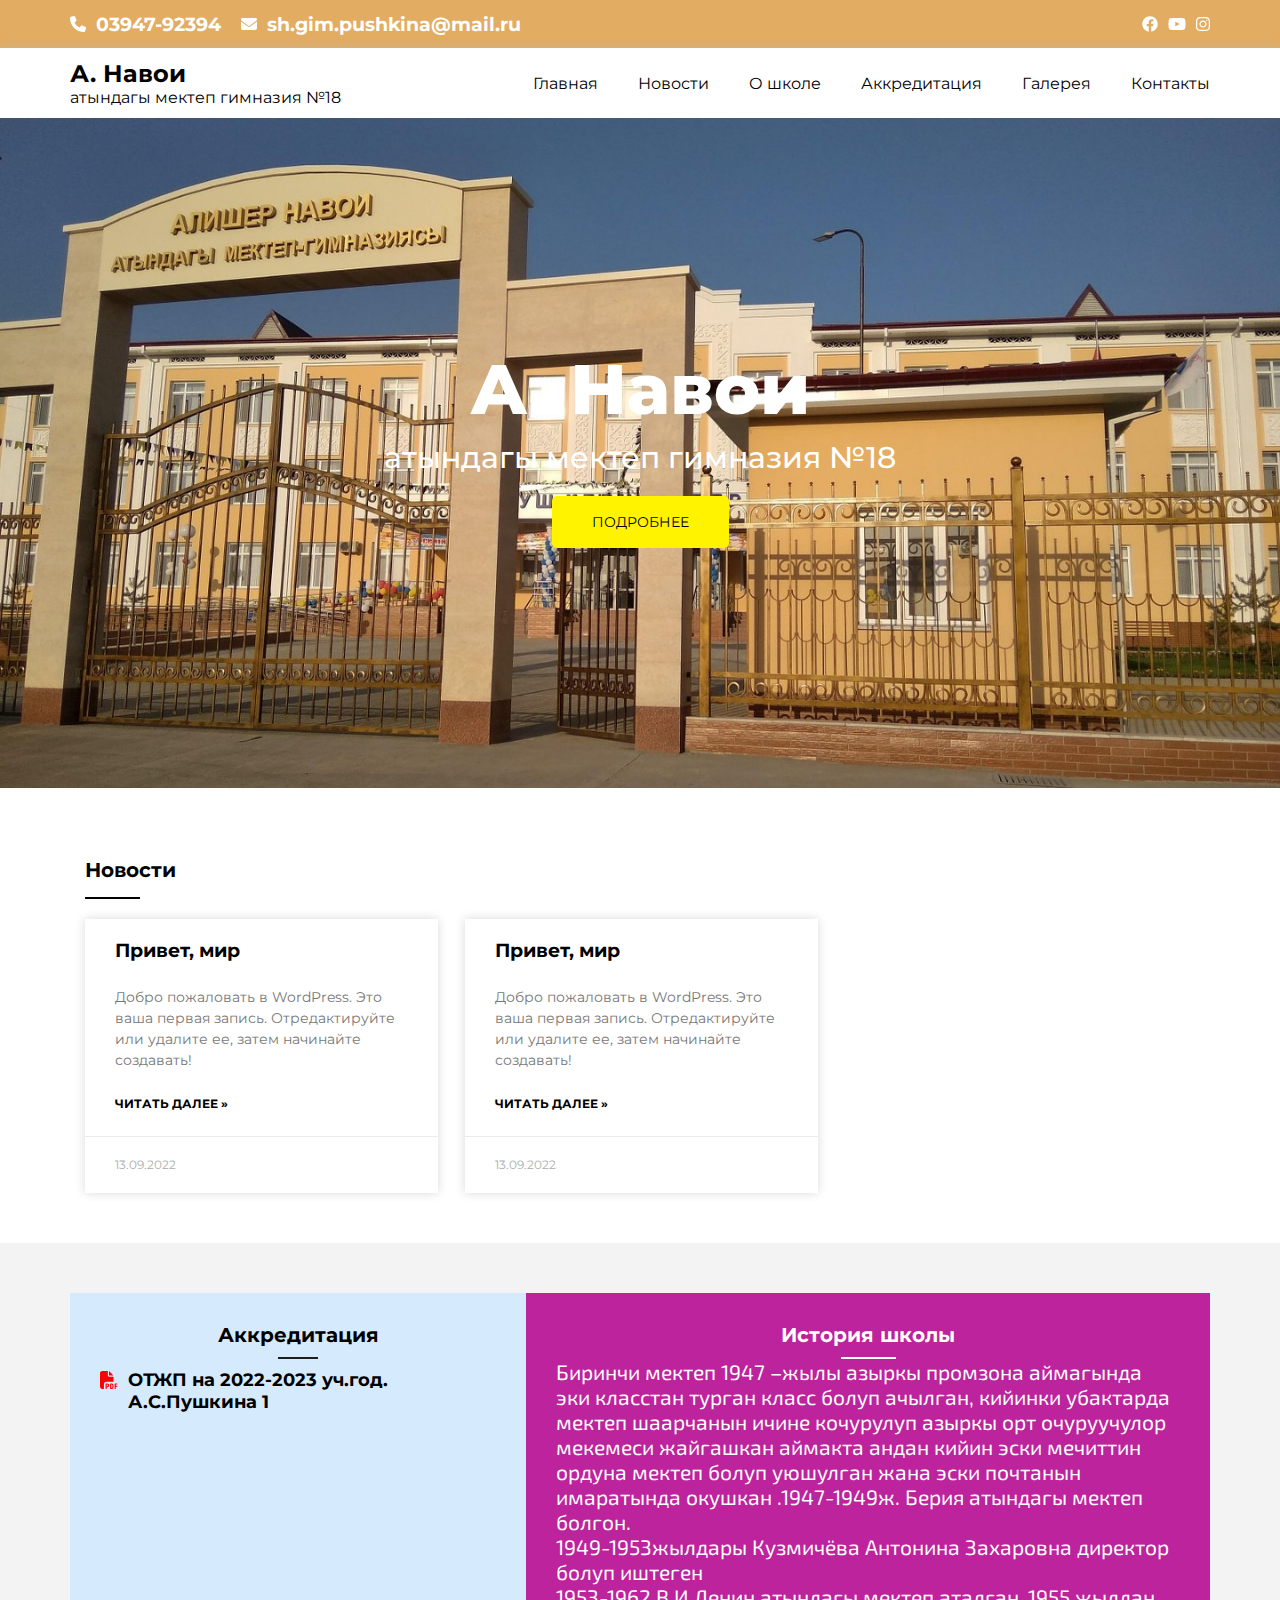
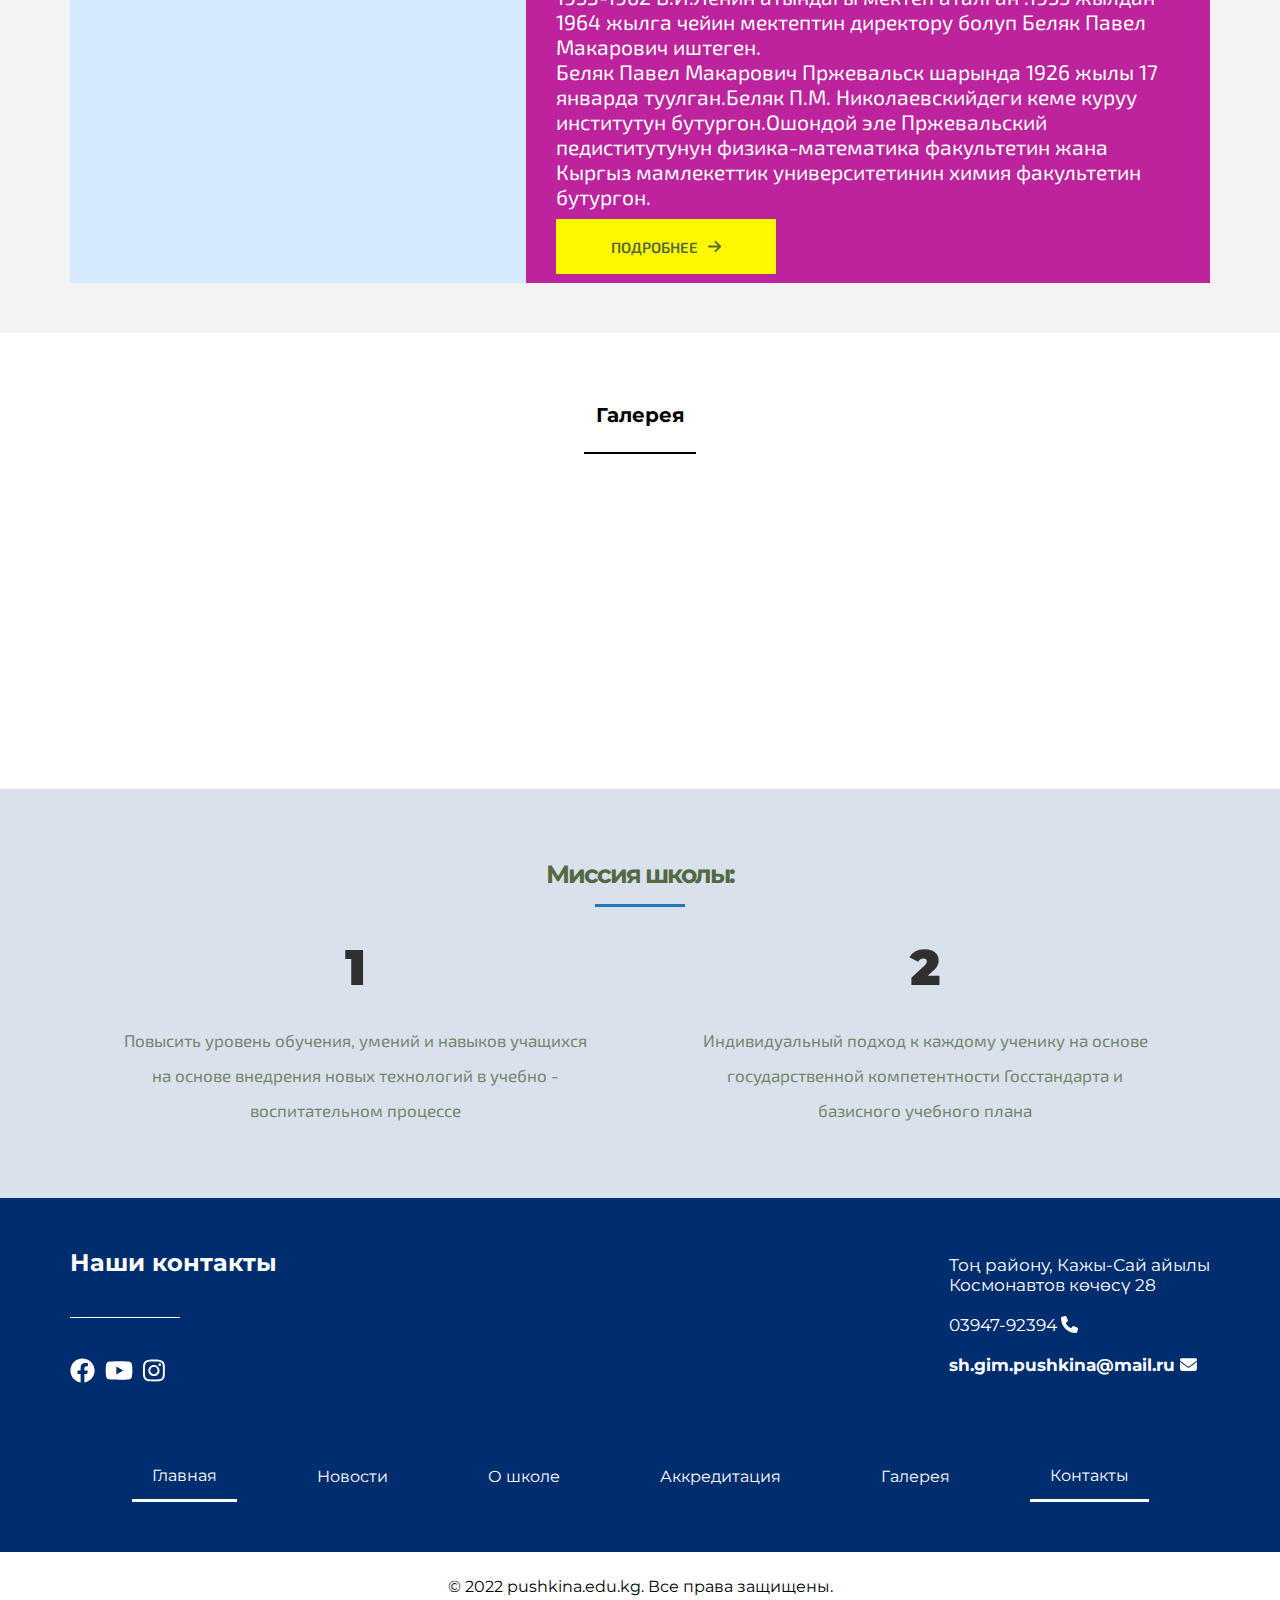
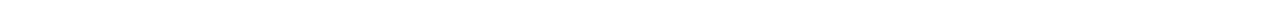
==== index.html @ 605494cf "school" ====
<!DOCTYPE html>
<html lang="en">
  <head>
    <meta charset="UTF-8" />
    <meta http-equiv="X-UA-Compatible" content="IE=edge" />
    <meta name="viewport" content="width=device-width, initial-scale=1.0" />
    <title>Document</title>
    <link
      rel="stylesheet"
      href="https://cdn.jsdelivr.net/npm/@fancyapps/ui@4.0/dist/fancybox.css"
    />
    <link
      href="https://fonts.googleapis.com/css?family=Exo+2:100,200,300,regular,500,600,700,800,900,100italic,200italic,300italic,italic,500italic,600italic,700italic,800italic,900italic"
      rel="stylesheet"
    />
    <link
      href="https://fonts.googleapis.com/css?family=Montserrat:100,200,300,regular,500,600,700,800,900,100italic,200italic,300italic,italic,500italic,600italic,700italic,800italic,900italic"
      rel="stylesheet"
    />
    <link rel="stylesheet" href="./icons/all.min.css" />
    <link href="https://unpkg.com/aos@2.3.1/dist/aos.css" rel="stylesheet" />
    <!-- <link rel="stylesheet" href="./libs/aos.css" /> -->
    <link rel="stylesheet" href="./style/style.css" />
  </head>
  <body>
    <div class="page-container">
      <div class="content-wrap">
        <header class="header">
          <div class="header__top">
            <div class="header__content container">
              <div class="header__title">
                <div class="header__title-phone">
                  <i class="fa-solid fa-phone"></i>
                  <h3>03947-92394</h3>
                </div>
                <div class="header__title-email">
                  <i class="fa-solid fa-envelope"></i>
                  <h3>sh.gim.pushkina@mail.ru</h3>
                </div>
              </div>
              <div class="header__logo">
                <i class="fa-brands fa-facebook"></i>
                <i class="fa-brands fa-youtube"></i>
                <i class="fa-brands fa-instagram"></i>
              </div>
            </div>
          </div>
          <div class="header__bottom">
            <div class="header__container container">
              <div class="header__titles">
                <h2 class="header__titles-title">А. Навои</h2>
                <p class="header__titles-subtitle">
                  атындагы мектеп гимназия №18
                </p>
              </div>
              <nav class="header__nav">
                <ul class="header__menu">
                  <li class="header__menu-link">
                    <a href="./index.html">Главная</a>
                  </li>
                  <li class="header__menu-link"><a href="#news">Новости</a></li>
                  <li class="header__menu-link">
                    <a href="./about">О школе</a>
                  </li>
                  <li class="header__menu-link">
                    <a href="./acridit">Аккредитация</a>
                  </li>
                  <li class="header__menu-link">
                    <a href="#gallery">Галерея</a>
                  </li>
                  <li class="header__menu-link">
                    <a href="#footer">Контакты</a>
                  </li>
                </ul>
                <div class="burger-menu"><span></span></div>
              </nav>
            </div>
          </div>
        </header>
        <main>
          <section class="hero">
            <h1 class="hero__title">А. Навои</h1>
            <p class="hero__text">атындагы мектеп гимназия №18</p>
            <button class="hero__btn">ПОДРОБНЕЕ</button>
          </section>
          <section class="news" id="news">
            <div class="container">
              <div class="news__title">
                <h3 class="news__title-logo">Новости</h3>
                <span></span>
              </div>
              <div class="row">
                <div class="col-4">
                  <div class="news__content">
                    <div class="news__all">
                      <h3 class="news__content-title">Привет, мир</h3>
                      <p class="news__content-text">
                        Добро пожаловать в WordPress. Это ваша первая запись.
                        Отредактируйте или удалите ее, затем начинайте
                        создавать!
                      </p>
                      <a href="./news.html" class="news__content-link"
                        >ЧИТАТЬ ДАЛЕЕ »</a
                      >
                    </div>
                    <div class="news__date">
                      <p class="news__date-text">13.09.2022</p>
                    </div>
                  </div>
                </div>
                <div class="col-4">
                  <div class="news__content">
                    <div class="news__all">
                      <h3 class="news__content-title">Привет, мир</h3>
                      <p class="news__content-text">
                        Добро пожаловать в WordPress. Это ваша первая запись.
                        Отредактируйте или удалите ее, затем начинайте
                        создавать!
                      </p>
                      <a href="" class="news__content-link">ЧИТАТЬ ДАЛЕЕ »</a>
                    </div>
                    <div class="news__date">
                      <p class="news__date-text">13.09.2022</p>
                    </div>
                  </div>
                </div>
              </div>
            </div>
          </section>
          <section class="history">
            <div class="container">
              <div class="history__contents">
                <div class="history__accreditation">
                  <div class="history__accreditation-head">
                    <h3>Аккредитация</h3>
                    <span></span>
                  </div>
                  <div class="history__accreditation-body">
                    <h3>
                      <a
                        href="https://pushkina.edu.kg/wp-content/uploads/2022/12/ОТЖП-на-2022-2023-уч.год.-А.С.Пушкина-1.pdf"
                        target="_blank"
                        rel="noopener noreferrer"
                        class="red"
                      >
                        <i class="fas fa-file-pdf red"></i>
                      </a>
                      <a
                        href="https://pushkina.edu.kg/wp-content/uploads/2022/12/ОТЖП-на-2022-2023-уч.год.-А.С.Пушкина-1.pdf"
                        target="_blank"
                        rel="noopener noreferrer"
                        >ОТЖП на 2022-2023 уч.год. А.С.Пушкина 1</a
                      >
                    </h3>
                  </div>
                </div>
                <div class="history__content">
                  <div class="history__content-head">
                    <h3>История школы</h3>
                    <span></span>
                  </div>
                  <div class="history__content-body">
                    <p>
                      Биринчи мектеп 1947 –жылы азыркы промзона аймагында эки
                      класстан турган класс болуп ачылган, кийинки убактарда
                      мектеп шаарчанын ичине кочурулуп азыркы орт очуруучулор
                      мекемеси жайгашкан аймакта андан кийин эски мечиттин
                      ордуна мектеп болуп уюшулган жана эски почтанын имаратында
                      окушкан .1947-1949ж. Берия атындагы мектеп болгон. <br />
                      1949-1953жылдары Кузмичёва Антонина Захаровна директор
                      болуп иштеген <br />
                      1953-1962 В.И.Ленин атындагы мектеп аталган .1955 жылдан
                      1964 жылга чейин мектептин директору болуп Беляк Павел
                      Макарович иштеген. <br />
                      Беляк Павел Макарович Пржевальск шарында 1926 жылы 17
                      январда туулган.Беляк П.М. Николаевскийдеги кеме куруу
                      институтун бутургон.Ошондой эле Пржевальский
                      педиститутунун физика-математика факультетин жана Кыргыз
                      мамлекеттик университетинин химия факультетин бутургон.
                    </p>
                    <a href="#">
                      Подробнее
                      <i class="fa-solid fa-arrow-right"></i>
                    </a>
                  </div>
                </div>
              </div>
            </div>
          </section>
          <section class="gallery" id="gallery">
            <div class="container">
              <div class="gallery__title">
                <h3 class="gallery__title-logo">Галерея</h3>
                <span></span>
              </div>
              <div class="row">
                <div data-aos="zoom-in" class="col-3">
                  <a
                    class="gallery__img-hover"
                    href="./images/WhatsApp-Image-2022-10-19-at-20.44.19.jpeg"
                  >
                    <img
                      class="gallery__img"
                      src="./images/WhatsApp-Image-2022-10-19-at-20.44.19.jpeg"
                      alt=""
                    />
                  </a>
                </div>
                <div data-aos="zoom-in" class="col-3">
                  <a
                    class="gallery__img-hover"
                    href="./images/WhatsApp-Image-2022-10-19-at-20.44.19.jpeg"
                  >
                    <img
                      class="gallery__img"
                      src="./images/WhatsApp-Image-2022-10-19-at-20.44.19.jpeg"
                      alt=""
                    />
                  </a>
                </div>
                <div data-aos="zoom-in" class="col-3">
                  <a
                    class="gallery__img-hover"
                    href="./images/WhatsApp-Image-2022-10-19-at-20.44.19.jpeg"
                  >
                    <img
                      class="gallery__img"
                      src="./images/WhatsApp-Image-2022-10-19-at-20.44.19.jpeg"
                      alt=""
                    />
                  </a>
                </div>
                <div data-aos="zoom-in" class="col-3">
                  <a
                    class="gallery__img-hover"
                    href="./images/WhatsApp-Image-2022-10-19-at-20.44.19.jpeg"
                  >
                    <img
                      class="gallery__img"
                      src="./images/WhatsApp-Image-2022-10-19-at-20.44.19.jpeg"
                      alt=""
                    />
                  </a>
                </div>
              </div>
            </div>
          </section>
          <section class="mission">
            <div class="container">
              <div class="mission__title">
                <h3>Миссия школы:</h3>
                <span></span>
              </div>
              <div class="row">
                <div class="col-6">
                  <div class="mission__content">
                    <h2 class="mission__content-number">1</h2>
                    <p class="mission__content-text">
                      Повысить уровень обучения, умений и навыков учащихся
                      <br />
                      на основе внедрения новых технологий в учебно - <br />
                      воспитательном процессе
                    </p>
                  </div>
                </div>
                <div class="col-6">
                  <div class="mission__content">
                    <h2 class="mission__content-number">2</h2>
                    <p class="mission__content-text">
                      Индивидуальный подход к каждому ученику на основе <br />
                      государственной компетентности Госстандарта и <br />
                      базисного учебного плана
                    </p>
                  </div>
                </div>
              </div>
            </div>
          </section>
        </main>
      </div>
      <footer class="footer">
        <div class="footer__top">
          <div class="container">
            <div class="footer__content">
              <div class="footer__contact">
                <h2 class="footer__contact-title">Наши контакты</h2>
                <span></span>
                <div class="footer__logo">
                  <i class="fa-brands fa-facebook"></i>
                  <i class="fa-brands fa-youtube"></i>
                  <i class="fa-brands fa-instagram"></i>
                </div>
              </div>
              <div class="footer__email">
                <h2 class="footer__email-text">
                  Тоң району, Кажы-Сай айылы <br />
                  Космонавтов көчөсү 28
                </h2>
                <p class="footer__email-link">
                  <a href="">03947-92394 <i class="fa-solid fa-phone"></i></a>
                </p>
                <h3 class="footer__email-email">
                  <a href=""
                    >sh.gim.pushkina@mail.ru <i class="fa-solid fa-envelope"></i
                  ></a>
                </h3>
              </div>
            </div>
            <div class="footer__nav">
              <ul class="footer__menu">
                <li class="footer__menu-link">
                  <a href="./index.html">Главная</a>
                </li>
                <li class="footer__menu-link"><a href="#news">Новости</a></li>
                <li class="footer__menu-link">
                  <a href="./about">О школе</a>
                </li>
                <li class="footer__menu-link">
                  <a href="./acridit">Аккредитация</a>
                </li>
                <li class="footer__menu-link">
                  <a href="#gallery">Галерея</a>
                </li>
                <li class="footer__menu-link">
                  <a href="#footer">Контакты</a>
                </li>
              </ul>
            </div>
          </div>
        </div>
        <div class="footer__bottom">
          <p>© 2022 pushkina.edu.kg. Все права защищены.</p>
        </div>
      </footer>
    </div>
    <script src="./icons/all.min.js"></script>
    <script src="https://cdn.jsdelivr.net/npm/@fancyapps/ui@4.0/dist/fancybox.umd.js"></script>
    <script src="https://unpkg.com/aos@2.3.1/dist/aos.js"></script>
    <!-- <script src="./libs/aos.js"></script> -->
    <script src="./main.js"></script>
  </body>
</html>
---- style/style.css ----
* {
  padding: 0;
  margin: 0;
  box-sizing: border-box;
  font-family: "Montserrat", Sans-serif;
}
*::selection {
  background-color: orange;
  color: #000;
}
.container {
  max-width: 1140px;
  width: 100%;
  margin: 0 auto;
}
.row {
  display: flex;
  flex-wrap: wrap;
}
.col-4 {
  width: 33.3%;
  padding: 0 15px;
}
.col-6 {
  width: 50%;
  padding: 0 15px;
}
.col-3 {
  width: 25%;
  padding: 0 15px;
}
.col-5 {
  width: 220px;
  padding: 0 5px;
}
.page-container {
  display: flex;
  flex-direction: column;
  min-height: 100vh;
}
.content-wrap {
  flex: 1;
}
ul,
li {
  list-style: none;
}
a {
  text-decoration: none;
  color: inherit;
}
.header__top {
  background-color: #e2ac62;
}
.header__top,
.footer__top * {
  color: #fff;
}
.header__content {
  height: 48px;
  display: flex;
  justify-content: space-between;
  align-items: center;
}
.header__title {
  display: flex;
  column-gap: 20px;
  align-items: center;
}
.header__title-email,
.header__title-phone {
  display: flex;
  align-items: center;
  column-gap: 10px;
}

.header__logo,
.footer__logo {
  display: flex;
  align-items: center;
  column-gap: 10px;
}
.burger-menu {
  display: none;
}
.header__bottom {
  box-shadow: 0px 0px 10px 0px rgba(185.25, 185.25, 185.25, 0.5);
}
.header__container {
  height: 70px;
  display: flex;
  justify-content: space-between;
  align-items: center;
  background-color: #fff;
}
.header__menu {
  display: flex;
  align-items: center;
  column-gap: 40px;
}
.header__menu-link {
  transition: all 0.3s;
}
.header__menu-link:hover {
  border-bottom: 3px solid #55595c;
}
.hero {
  background: no-repeat center url(../images/24066110541987156_0830.jpg);
  background-size: cover;
  background-position: 25% 35%;
  /* background-position: center; */
  height: 670px;
  display: flex;
  flex-direction: column;
  align-items: center;
  justify-content: center;
  row-gap: 20px;
}
.hero__title {
  color: #fff;
  font-size: 70px;
  font-weight: 800;
  line-height: 60px;
  letter-spacing: 0px;
}
.hero__text {
  color: #fff;
  font-size: 30px;
  font-weight: 500;
  letter-spacing: 0px;
}
.hero__btn {
  font-size: 14px;
  font-weight: normal;
  fill: #000000;
  color: #000000;
  background-color: #fff300;
  border-radius: 5px 5px 5px 5px;
  padding: 17px 40px 17px 40px;
  border: none;
}
.news__content {
  height: auto;
  width: 353px;
  box-shadow: 0 0 10px 0 rgba(0, 0, 0, 0.15);
  transition: all 0.3s;
}
.news__content:hover {
  box-shadow: 0 0 30px 0 rgba(0, 0, 0, 0.15);
}
.news__all {
  margin-top: 20px;
  padding: 20px 30px 0 30px;
  display: flex;
  flex-direction: column;
  row-gap: 25px;
}

.news__content-text {
  margin: 0;
  line-height: 1.5em;
  font-size: 14px;
  color: #777;
}
.news__content-link {
  margin-bottom: 25px;
  font-size: 12px;
  font-weight: 700;
}
.news__date {
  width: 100%;
  padding: 20px 30px 20px 30px;
  border-top: 1px solid #eaeaea;
}
.news__date p {
  line-height: 1.3em;
  font-size: 12px;
  /* margin-bottom: 13px; */
  color: #adadad;
}
.history {
  margin-top: 50px;
  background-color: #f3f3f3;
  padding: 50px;
}
.history__contents {
  display: flex;
}
.history__accreditation {
  height: 590px;
  padding: 30px;
  width: 40%;
  background-color: #d6eafd;
}
.history__content {
  height: 590px;
  padding: 30px;
  width: 60%;
  background-color: #bd239c;
}
.history__accreditation-head h3,
.history__content-head h3 {
  text-align: center;
  font-size: 20px;
  margin-bottom: 10px;
  font-weight: 700;
  font-family: "Montserrat", sans-serif;
}
.history__content-head h3 {
  color: #fff;
}
.history__accreditation-head span,
.history__content-head span {
  display: block;
  width: 40px;
  height: 2.4px;
  margin: 0 auto;
}
.history__accreditation-head span {
  background-color: #1e1d1d;
}
.history__content-head span {
  background-color: #fff;
  width: 55px;
}
.history__accreditation-body h3 {
  margin-top: 10px;
  font-family: "Exo 2", Sans-serif;
  font-size: 18px;
  display: flex;
  color: #000000;
  column-gap: 10px;
}
.history__accreditation-body h3 a:nth-child(2) {
  width: 100%;
  display: block;
}
.red {
  color: #ff0000;
}
.history__content-body p {
  color: #ffffff;
  font-family: "Exo 2", Sans-serif;
  font-size: 21px;
  margin-bottom: 10px;
}
.history__content-body a {
  font-family: "Exo 2", Sans-serif;
  font-size: 15px;
  font-weight: 600;
  text-transform: uppercase;
  background-color: #fff900;
  border-radius: 0px 0px 0px 0px;
  color: #536942;
  width: 220px;
  height: 55px;
  display: flex;
  align-items: center;
  justify-content: center;
}
.history__content-body a svg {
  margin-left: 10px;
}
.news {
  margin-top: 70px;
}
.news__title {
  padding: 0 15px;
}
.news__title-logo {
  color: #000000;
  font-size: 20px;
  margin-bottom: 15px;
}
.news__title span {
  display: block;
  height: 2.4px;
  width: 55px;
  background-color: #000000;
}
.gallery {
  margin-top: 70px;
  padding-bottom: 40px;
}
.gallery__title {
  margin-bottom: 20px;
}
.gallery__title-logo {
  color: #000000;
  font-size: 20px;
  text-align: center;
  margin-bottom: 25px;
}
.gallery__title span {
  height: 2.4px;
  width: 112px;
  margin: 0 auto;
  background-color: #000000;
  display: block;
}
.gallery .col-3 {
  padding: 0 5px;
}
.gallery__img {
  display: block;
  margin: 0 auto;
  width: 275px;
}
.mission {
  padding-top: 50px;
  background-color: #d9e1ec;
  padding-bottom: 70px;
}
.mission__title {
  text-align: center;
  margin-bottom: 30px;
}
.mission__title h3 {
  font-size: 25px;
  letter-spacing: -2px;
  color: #536942;
  margin-top: 20px;
  margin-bottom: 15px;
}
.mission__title span {
  height: 2.4px;
  display: block;
  margin: 0 auto;
  width: 90px;
  background-color: #2377bd;
}
.mission__content-number {
  color: #313030;
  font-size: 50px;
  font-weight: 900;
  margin-bottom: 25px;
  text-align: center;
}
.mission__content-text {
  text-align: center;
  line-height: 35px;
  color: #73866b;
  font-size: 17px;
  font-family: "Exo 2", Sans-serif;
}
.gallery__img-hover {
  transition: all 0.3s;
  outline: none;
}
.gallery__img-hover:hover {
  opacity: 0.4;
}
.footer {
  background-color: #002d6d;
}
.footer__content {
  display: flex;
  align-items: center;
  justify-content: space-between;
}
.footer__contact {
  display: flex;
  flex-direction: column;
  row-gap: 40px;
}
.footer__contact span {
  display: block;
  height: 0.8px;
  width: 110px;
  background-color: #fff;
}
.footer__logo svg {
  font-size: 25px;
  outline: none;
}
.footer {
  padding-top: 50px;
}
.footer *::selection {
  background-color: #ffd936;
}
.footer__email {
  display: flex;
  flex-direction: column;
  row-gap: 20px;
}
.footer__email-text {
  color: #ffffff;
  font-size: 17px;
  font-weight: 400;
}
.footer__email-link,
.footer__email-email {
  font-size: 17px;
}
.footer__menu {
  display: flex;
  align-items: center;
  justify-content: center;
  column-gap: 60px;
  margin-top: 70px;
  margin-bottom: 50px;
}
.footer__menu-link,
.footer__menu-links {
  line-height: 20px;
  padding: 13px 20px;
  transition: all 0.3s;
  font-family: "Montserrat", Sans-serif;
}
.footer__menu-link:nth-child(1) {
  border-bottom: 3px solid #ffffff;
}
.footer__menu-link:last-child {
  border-bottom: 3px solid #ffffff;
}
.footer__menu-link:hover,
.footer__menu-links:hover {
  border-bottom: 3px solid #55595c;
}
.footer__menu-link:nth-child(1):hover,
.footer__menu-link:last-child:hover {
  border-bottom: 3px solid #ffffff;
}
.footer__bottom {
  text-align: center;
  background-color: #fff;
  padding: 25px 0;
}
.footer__bottom p {
  color: #000;
}
.hello {
  margin-top: 100px;
  background-color: #f6f8f5;
  padding: 5.34em 6.67em;
  height: auto;
}
.hello__title {
  font-size: 30px;
  font-weight: 400;
  color: #536942;
  font-size: 1.7647058823529rem;
  margin-bottom: 10px;
}
.hello__links-text,
.hello__links {
  color: #ffd936;
  line-height: 1.45;
}
.hello__text {
  margin-top: 30px;
  font-size: 15px;
  color: #5d7b76;
}
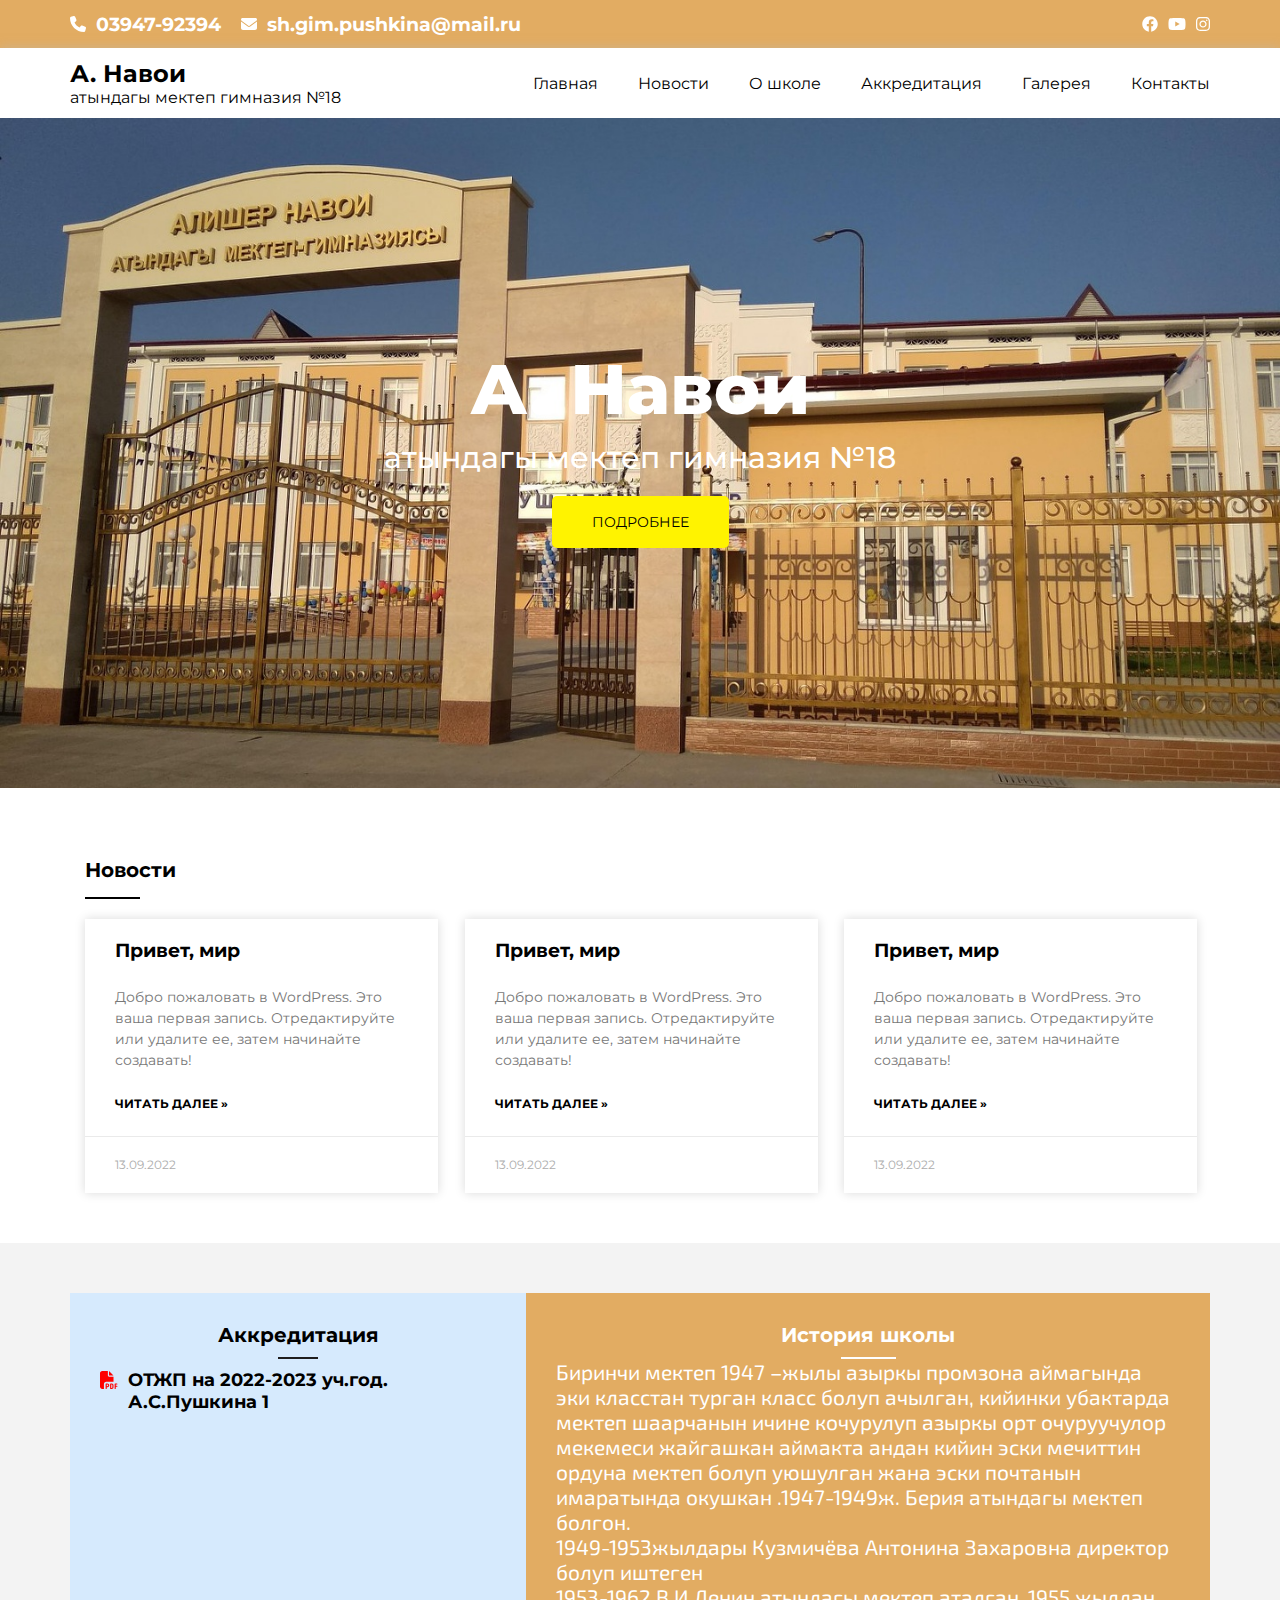
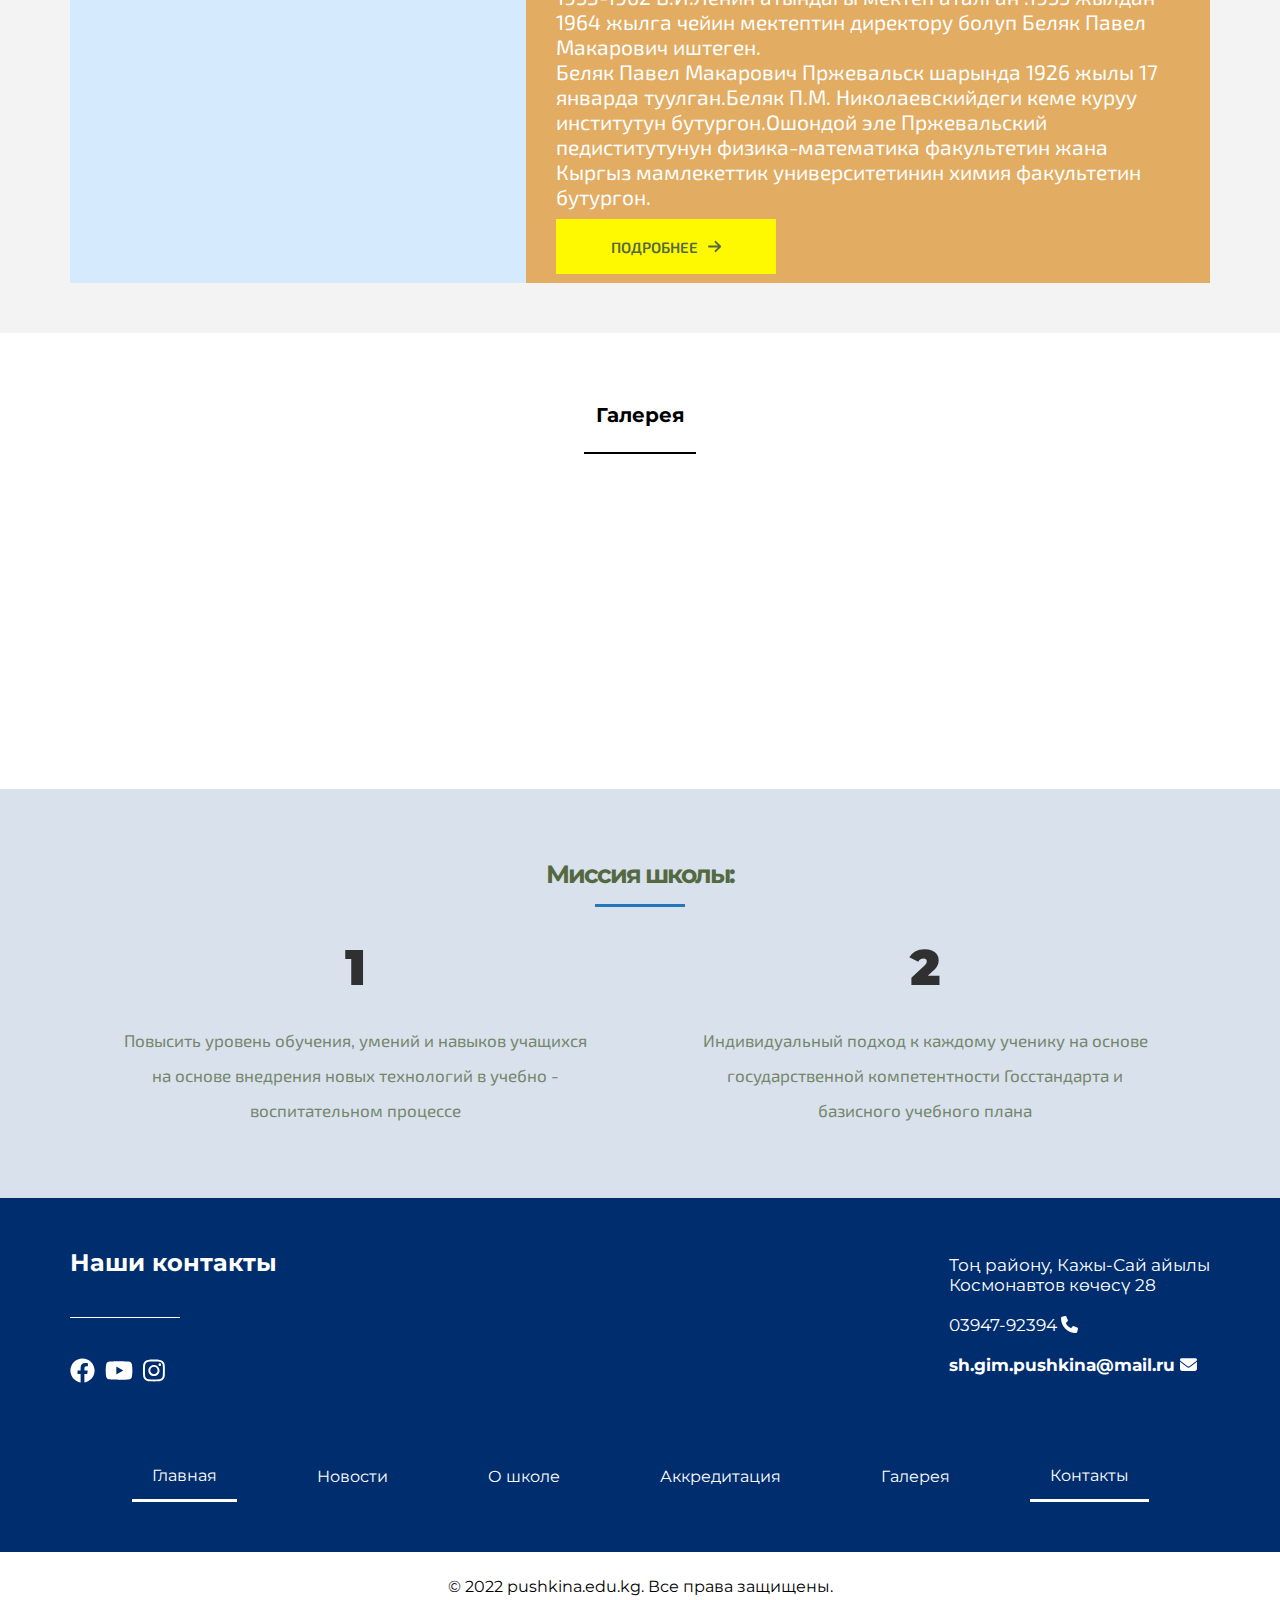
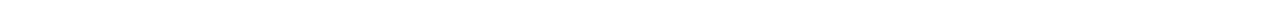
==== commit 65f15ebe: "adaptive" ====
--- a/index.html
+++ b/index.html
@@ -72,7 +72,7 @@
                     <a href="#footer">Контакты</a>
                   </li>
                 </ul>
-                <div class="burger-menu"><span></span></div>
+                <div class="mobile-btn"><span></span></div>
               </nav>
             </div>
           </div>
@@ -102,6 +102,22 @@
                       <a href="./news.html" class="news__content-link"
                         >ЧИТАТЬ ДАЛЕЕ »</a
                       >
+                    </div>
+                    <div class="news__date">
+                      <p class="news__date-text">13.09.2022</p>
+                    </div>
+                  </div>
+                </div>
+                <div class="col-4">
+                  <div class="news__content">
+                    <div class="news__all">
+                      <h3 class="news__content-title">Привет, мир</h3>
+                      <p class="news__content-text">
+                        Добро пожаловать в WordPress. Это ваша первая запись.
+                        Отредактируйте или удалите ее, затем начинайте
+                        создавать!
+                      </p>
+                      <a href="" class="news__content-link">ЧИТАТЬ ДАЛЕЕ »</a>
                     </div>
                     <div class="news__date">
                       <p class="news__date-text">13.09.2022</p>
@@ -333,10 +349,12 @@
         </div>
       </footer>
     </div>
+
+    <script src="./main.js"></script>
     <script src="./icons/all.min.js"></script>
     <script src="https://cdn.jsdelivr.net/npm/@fancyapps/ui@4.0/dist/fancybox.umd.js"></script>
     <script src="https://unpkg.com/aos@2.3.1/dist/aos.js"></script>
-    <!-- <script src="./libs/aos.js"></script> -->
-    <script src="./main.js"></script>
+    <script src="aoss.js"></script>
+    <script src="./burgerMenu.js"></script>
   </body>
 </html>
--- a/style/style.css
+++ b/style/style.css
@@ -196,7 +196,7 @@
   height: 590px;
   padding: 30px;
   width: 60%;
-  background-color: #bd239c;
+  background-color: #e2ac62;
 }
 .history__accreditation-head h3,
 .history__content-head h3 {
@@ -453,3 +453,472 @@
   font-size: 15px;
   color: #5d7b76;
 }
+.comments {
+  background-color: #f6f8f5;
+  margin-top: 30px;
+  margin-bottom: 30px;
+  padding-bottom: 4em;
+}
+.comments__title {
+  padding: 1.2em 3.99em 0;
+  color: #536942;
+  line-height: 1.4;
+  font-size: 20px;
+  font-size: 1.1764705882353rem;
+  font-weight: normal;
+  word-wrap: break-word;
+  font-family: "Montserrat", sans-serif;
+  text-transform: none;
+}
+.comments__content {
+  padding-top: 4em;
+  padding-left: 6.67em;
+  padding-right: 6.67em;
+  /* padding: 4em 6.67em 0 6.67em; */
+}
+.comments__logo {
+  display: flex;
+  align-items: center;
+  column-gap: 20px;
+  margin-bottom: 20px;
+}
+.comments__content-text {
+  display: flex;
+  flex-direction: column;
+}
+.comments__content-text b {
+  text-decoration: underline;
+  color: #ffd936;
+  transition: all 0.2s;
+}
+.comments__content-text a {
+  text-decoration: underline;
+  color: #ffd936;
+  transition: all 0.2s;
+}
+.comments__content-text a:hover {
+  text-decoration: none;
+  color: #dab200;
+  outline: none;
+}
+.comments__content-text b:hover {
+  text-decoration: none;
+  color: #dab200;
+  outline: none;
+}
+.comments__text {
+  color: #808285;
+  font-size: 17px;
+  font-family: "Lato", sans-serif;
+  line-height: 27px;
+}
+.comments__wrap {
+  display: flex;
+  justify-content: end;
+}
+.comments__wrap-text {
+  text-decoration: underline;
+  color: #ffd936;
+  transition: all 0.2s;
+}
+.comments__wrap-text:hover {
+  text-decoration: none;
+  color: #dab200;
+  outline: none;
+}
+.comments__answer-title {
+  font-weight: normal;
+  line-height: 1.65;
+  display: flex;
+  align-items: center;
+  font-size: 1.6470588235294rem;
+  color: #536942;
+}
+.comments__answer {
+  margin-top: 20px;
+  padding: 0 155px 0 155px;
+}
+.comment__ansver-logo p {
+  font-weight: normal;
+  line-height: 1.65;
+  white-space: nowrap;
+  font-size: 17px;
+  color: #ffd936;
+  transition: all 0.2s;
+  text-decoration: underline;
+  font-size: 1rem;
+  margin-left: 1em;
+}
+.comments__form-text {
+  font-size: 17px;
+  font-family: "Lato", sans-serif;
+  color: #808285;
+  margin-top: 10px;
+}
+.textarea {
+  display: block;
+  width: 100%;
+  /* height: 300px; */
+  position: relative;
+}
+.textarea textarea {
+  margin-top: 1.7em;
+  margin-bottom: 20px;
+  outline: none;
+  height: 100%;
+  font-family: "Lato", sans-serif;
+  font-weight: 400;
+  font-size: 17px;
+  font-size: 1rem;
+  line-height: 1.7;
+  padding: 0.75em;
+  color: #666;
+  transition: all 0.2s linear;
+  border-color: #dddddd;
+  border-style: solid;
+  width: 100%;
+}
+.comments__label {
+  margin-bottom: 20px;
+}
+.comments__label input {
+  height: 56px;
+  /* display: block; */
+  width: 273px;
+  outline: none;
+  margin-bottom: 20px;
+  padding: 0.75em;
+  font-family: "Lato", sans-serif;
+  font-weight: 400;
+  color: #666;
+  font-size: 17px;
+  font-size: 1rem;
+  /* border-color: #dddddd;
+  border-style: solid; */
+  border: 1px solid #dddddd;
+  line-height: 1.7;
+}
+.comments__form-confirm {
+  display: flex;
+  align-items: center;
+  column-gap: 10px;
+}
+.comments__form-confirm p {
+  font-size: 17px;
+  font-family: "Lato", sans-serif;
+  color: #526840bf;
+  line-height: 1.7;
+  font-weight: inherit;
+}
+.comments__btn {
+  display: block;
+  padding: 10px 15px;
+  border-radius: 2px;
+  line-height: 1.85714285714286;
+  border: 0;
+  background-color: #ffd936;
+}
+.leave {
+  padding: 4em 6.67em;
+  background-color: #f6f8f5;
+  margin-bottom: 50px;
+}
+.leave__flex {
+  display: flex;
+  column-gap: 55px;
+}
+.comments__answer {
+  display: none;
+}
+.footer__menu-linka {
+  line-height: 20px;
+  padding: 13px 20px;
+  transition: all 0.3s;
+  font-family: "Montserrat", Sans-serif;
+  border-bottom: 3px solid #ffffff;
+}
+.header__text {
+  color: #000000;
+  font-size: 30px;
+  letter-spacing: 0px;
+  padding: 20px 0px 20px 0px;
+  text-align: center;
+}
+.about {
+  margin-top: 30px;
+  margin-bottom: 30px;
+}
+.about__text {
+  color: #000000;
+  font-family: "Montserrat", Sans-serif;
+  line-height: 35px;
+}
+.studies {
+  background-color: #e2ac62;
+  padding-top: 70px;
+  padding-bottom: 70px;
+}
+.studies__content span {
+  display: block;
+  width: 55px !important;
+  height: 1.6px;
+  background-color: #fff;
+  margin: 0 auto;
+}
+.studies__content-title {
+  color: #ffffff;
+  font-size: 20px;
+  letter-spacing: 0px;
+  font-weight: 700;
+  font-family: "Montserrat", sans-serif;
+  text-transform: none;
+  text-align: center;
+  margin-bottom: 15px;
+}
+.studies__content-text {
+  margin-top: 25px;
+  line-height: 25px;
+  font-size: 17px;
+  text-align: center;
+  color: #ffffff;
+  font-family: "Montserrat", Sans-serif;
+}
+.studies__container span {
+  display: block;
+  margin: 0 auto;
+  background-color: #fff;
+  height: 1.6px;
+  width: 570px;
+  margin-top: 20px;
+}
+/* .studies__wrap {
+  padding-left: 20px;
+  padding-right: 20px;
+} */
+.studies__wrap h3 {
+  margin-top: 30px;
+  color: #ffffff;
+  font-size: 20px;
+  letter-spacing: 0px;
+  font-weight: 700;
+  font-family: "Montserrat", sans-serif;
+  text-transform: none;
+  line-height: 1.3;
+  text-align: center;
+  margin-bottom: 40px;
+}
+.studies__wrap-text {
+  text-align: left;
+  color: #ffffff;
+  font-family: "Montserrat", Sans-serif;
+  font-size: 17px;
+  line-height: 1.7;
+}
+.studies__wrap .col-6 {
+  padding: 0 60px;
+}
+
+@media screen and (max-width: 1200px) {
+  .container {
+    max-width: 960px;
+  }
+  .header__menu {
+    column-gap: 25px;
+  }
+  .news__content {
+    width: 300px;
+  }
+  .news__date {
+    padding: 15px 20px;
+  }
+  .news__all {
+    padding: 15px 20px 0 20px;
+  }
+  .history__content,
+  .history__accreditation {
+    height: 638px;
+    padding: 20px;
+  }
+  .mission__content-text {
+    font-size: 16px;
+  }
+  .footer__menu-link,
+  .footer__menu-links {
+    padding: 13px 15px;
+  }
+  .gallery__img {
+    width: 220px;
+  }
+  .comments__answer-title {
+    font-size: 20px;
+  }
+  .leave__flex {
+    flex-wrap: wrap;
+  }
+}
+@media screen and (max-width: 992px) {
+  .container {
+    max-width: 720px;
+  }
+  .mission__content-text {
+    font-size: 12px;
+    line-height: 25px;
+  }
+  .mission__content-number {
+    font-size: 40px;
+    margin-bottom: 10px;
+  }
+  .col-4 {
+    width: 50%;
+  }
+  /* .history__content,
+  .history__accreditation {
+    width: 400px;
+  } */
+  .history__content-body p {
+    font-size: 18px;
+  }
+  .col-3 {
+    width: 33.3%;
+    margin-top: 10px;
+  }
+  .footer__menu {
+    column-gap: 35px;
+  }
+  .footer__menu-link,
+  .footer__menu-links {
+    padding: 13px 5px;
+  }
+  .mobile-btn {
+    display: flex;
+    align-items: center;
+    position: relative;
+    z-index: 5;
+    width: 70px;
+    height: 50px;
+    cursor: pointer;
+  }
+  .header__titles {
+    z-index: 5;
+  }
+  .header__bottom {
+    position: relative;
+  }
+  .mobile-btn span,
+  .mobile-btn span::before,
+  .mobile-btn span::after {
+    content: "";
+    display: block;
+    background-color: #e2ac62;
+    height: 5px;
+    position: absolute;
+    width: 100%;
+  }
+  .mobile-btn span::after {
+    bottom: -15px;
+  }
+  .mobile-btn span::before {
+    top: -15px;
+  }
+  .header__bottom::before {
+    content: "";
+    background-color: #fff;
+    width: 100%;
+    height: 100%;
+    z-index: 4;
+    position: absolute;
+    top: 0;
+    left: 0;
+  }
+  .header__top {
+    display: none;
+  }
+  .header__menu {
+    position: absolute;
+    left: 0;
+    background-color: #fff;
+    top: 0px;
+    width: 100%;
+    padding: 15px 0;
+    justify-content: center;
+    z-index: 1;
+    transition: 0.7s;
+  }
+  .header__menu-show {
+    z-index: 11;
+    top: 70px;
+    border-top: 1px solid #e2ac62;
+    box-shadow: 0px 0px 10px 0px rgba(185.25, 185.25, 185.25, 0.5);
+  }
+  .header__text {
+    z-index: 10;
+    position: relative;
+    padding: 10px 0;
+    display: none;
+  }
+  /* .top {
+    top: 125px;
+  } */
+  .studies__container span {
+    width: 465px;
+  }
+}
+@media screen and (max-width: 768px) {
+  .container {
+    max-width: 540px;
+  }
+  .hero {
+    height: 450px;
+  }
+  .hero__title {
+    font-size: 60px;
+    line-height: 40px;
+  }
+  .news__content {
+    width: 250px;
+  }
+  .news__all {
+    padding: 15px 15px 0 15px;
+  }
+  .history__content,
+  .history__accreditation {
+    width: 435px;
+    margin: 0 auto;
+  }
+  .history__contents {
+    flex-wrap: wrap;
+  }
+  .col-3 {
+    width: 50%;
+  }
+  .mission__content-text {
+    font-size: 15px;
+    line-height: 23px;
+  }
+  .footer__menu {
+    flex-direction: column;
+    justify-content: flex-start;
+  }
+  .comments__answer {
+    padding: 0 65px;
+  }
+  .comments__label input {
+    width: 100%;
+  }
+  .leave {
+    padding: 4em 3.67em;
+  }
+  .hello {
+    padding: 4em 3.67em;
+  }
+  .about .col-6,
+  .studies .col-6 {
+    width: 100%;
+  }
+}
+@media screen and (max-width: 576px) {
+  .container {
+    max-width: 100%;
+    padding: 0 5px;
+  }
+}
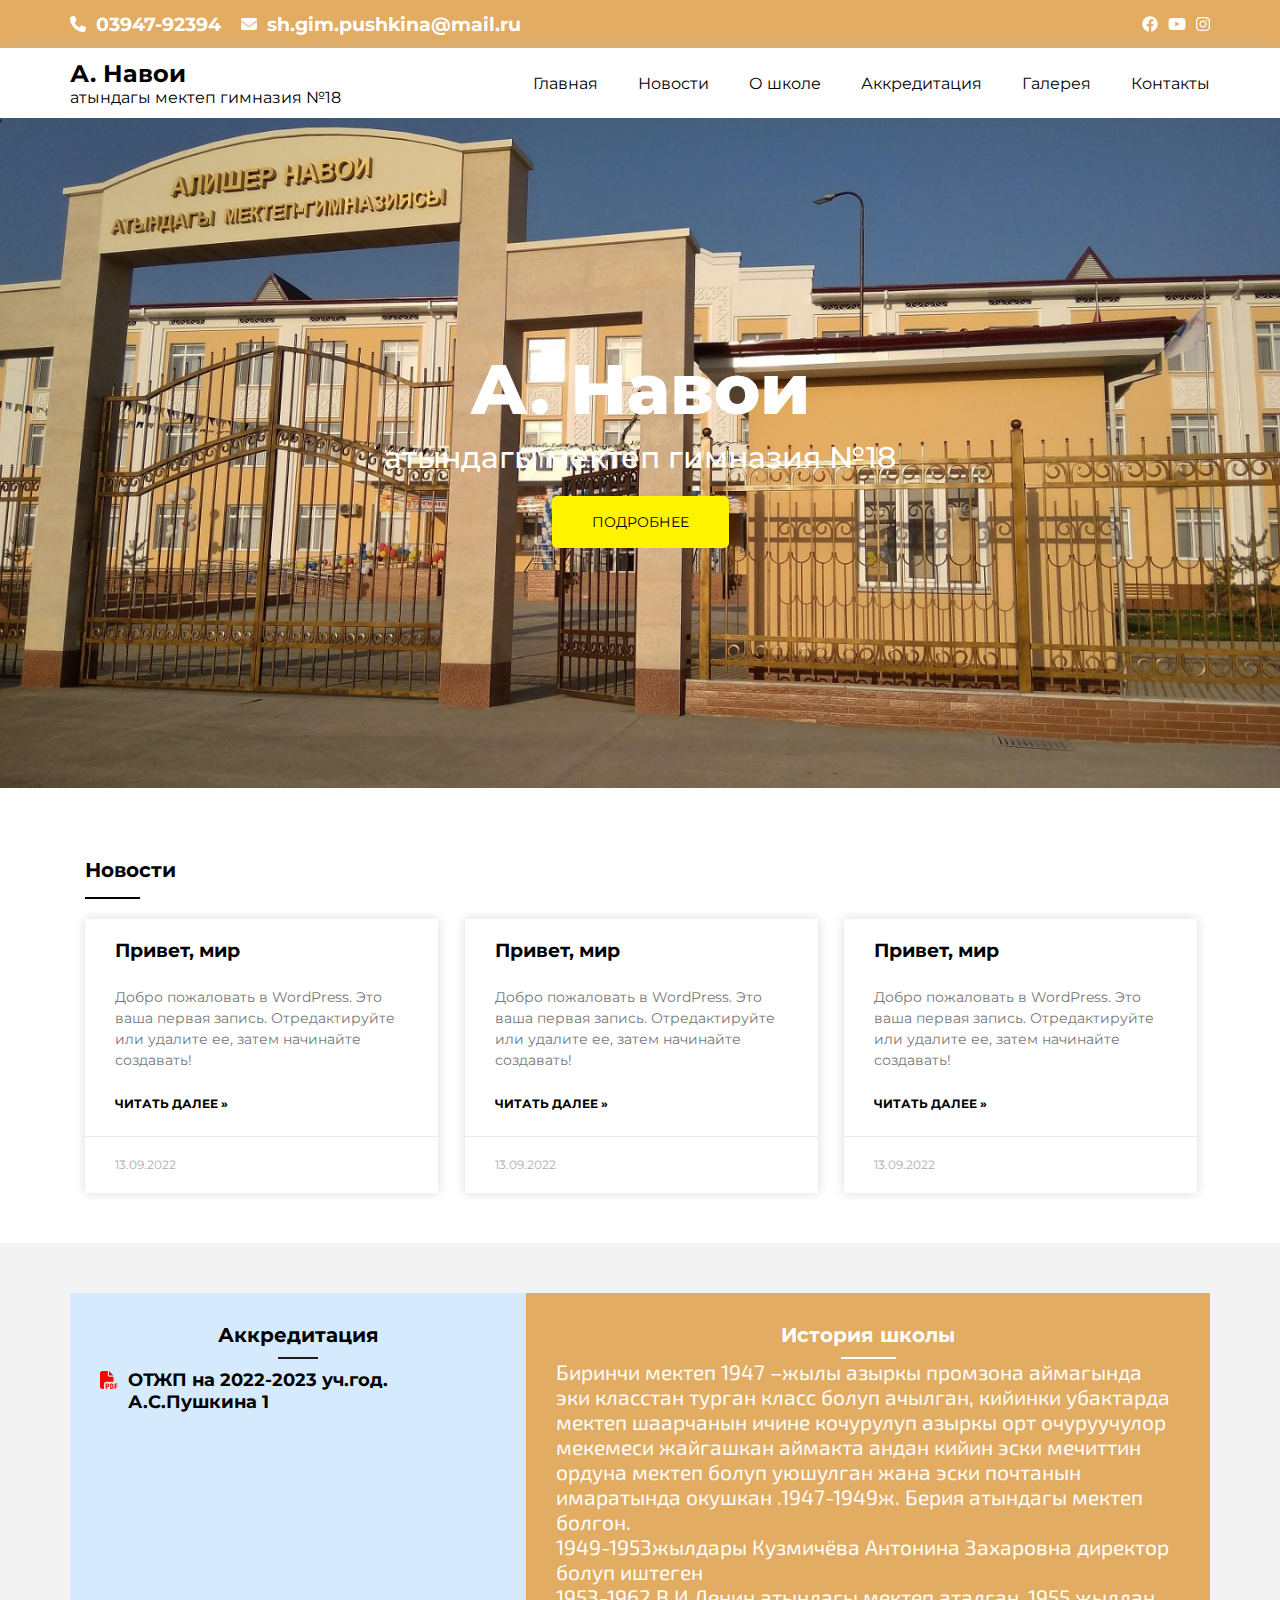
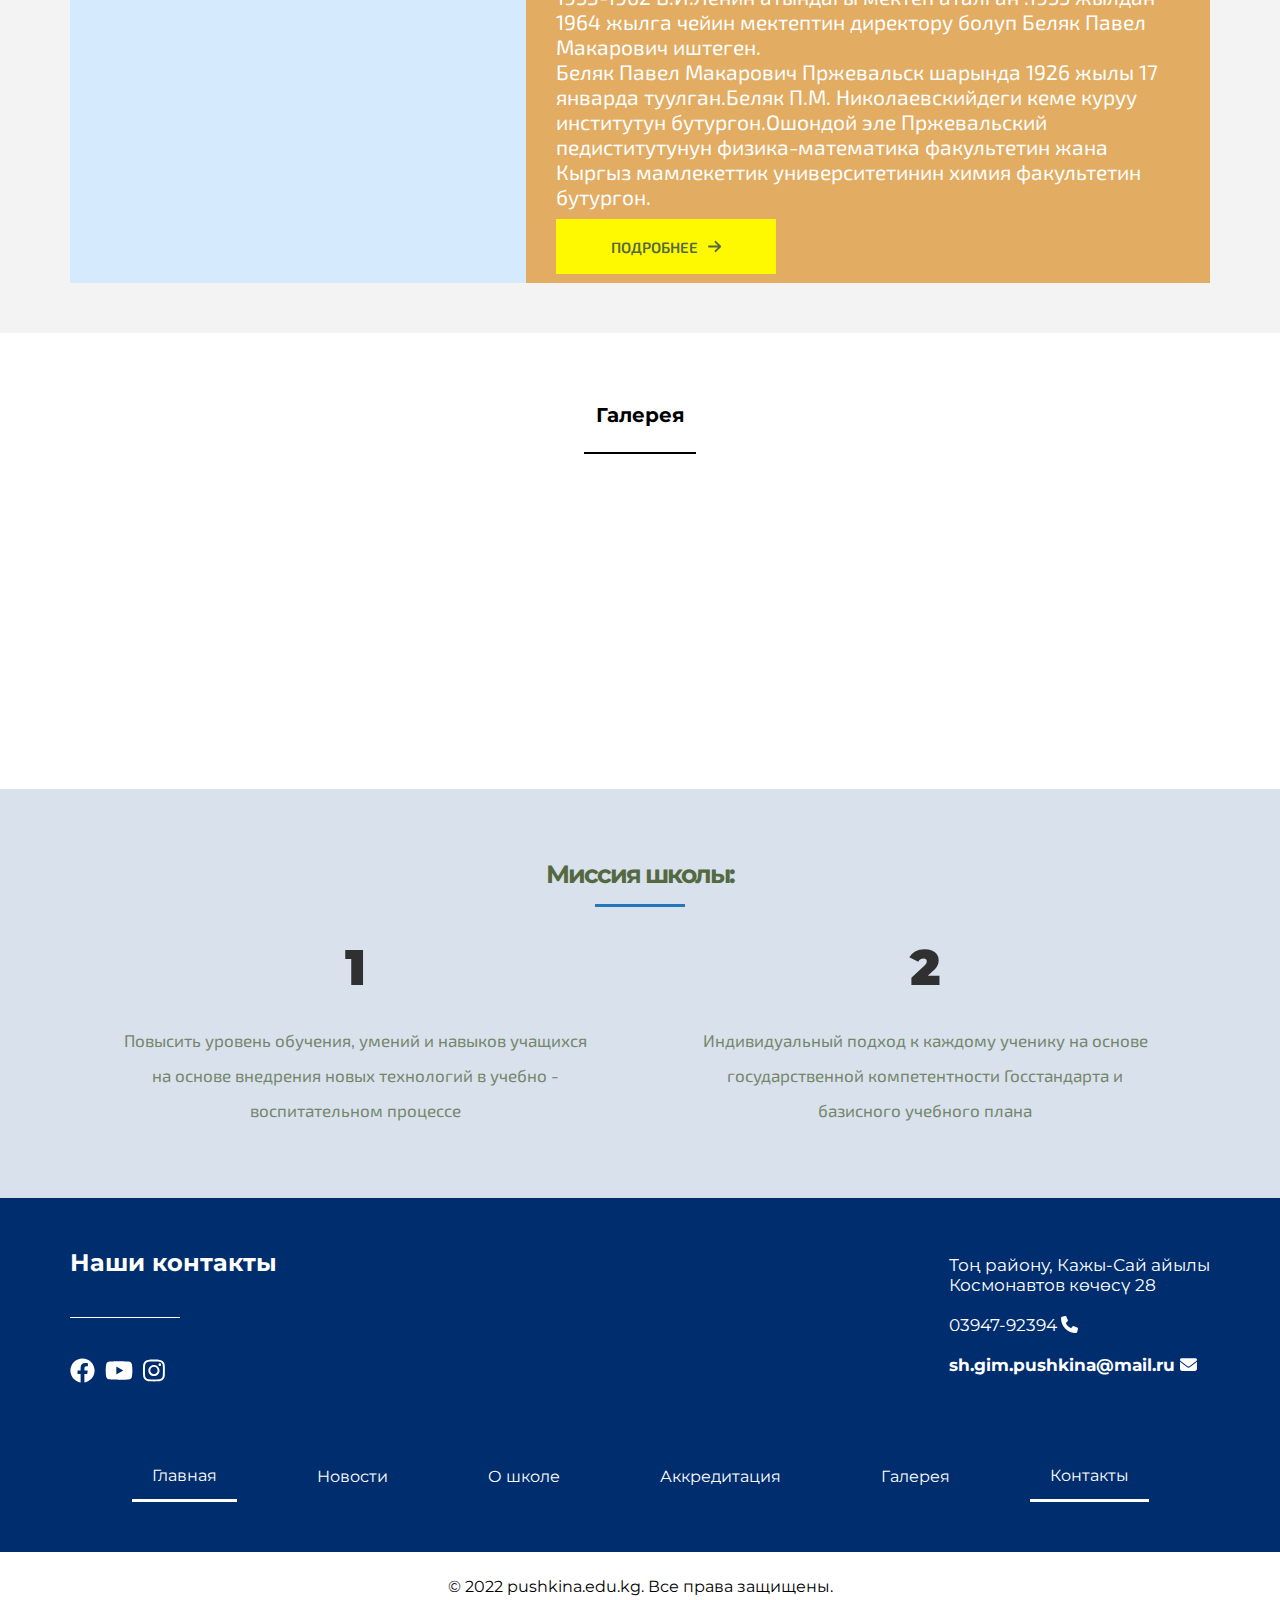
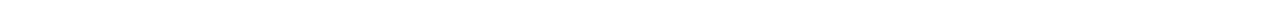
==== commit b6a2a3c2: "fancybox" ====
--- a/index.html
+++ b/index.html
@@ -19,7 +19,7 @@
     />
     <link rel="stylesheet" href="./icons/all.min.css" />
     <link href="https://unpkg.com/aos@2.3.1/dist/aos.css" rel="stylesheet" />
-    <!-- <link rel="stylesheet" href="./libs/aos.css" /> -->
+    <link rel="stylesheet" href="./libs/aos/aos.css" />
     <link rel="stylesheet" href="./style/style.css" />
   </head>
   <body>
@@ -349,12 +349,12 @@
         </div>
       </footer>
     </div>
-
+    <script src="https://cdn.jsdelivr.net/npm/@fancyapps/ui@4.0/dist/fancybox.umd.js"></script>
     <script src="./main.js"></script>
     <script src="./icons/all.min.js"></script>
-    <script src="https://cdn.jsdelivr.net/npm/@fancyapps/ui@4.0/dist/fancybox.umd.js"></script>
-    <script src="https://unpkg.com/aos@2.3.1/dist/aos.js"></script>
+    <script src="./libs/aos/aos.js"></script>
+    <!-- <script src="https://unpkg.com/aos@2.3.1/dist/aos.js"></script> -->
+    <script src="./burgerMenu.js"></script>
     <script src="aoss.js"></script>
-    <script src="./burgerMenu.js"></script>
   </body>
 </html>
--- a/style/style.css
+++ b/style/style.css
@@ -4,6 +4,9 @@
   box-sizing: border-box;
   font-family: "Montserrat", Sans-serif;
 }
+button {
+  cursor: pointer;
+}
 *::selection {
   background-color: orange;
   color: #000;
@@ -109,6 +112,7 @@
   background-size: cover;
   background-position: 25% 35%;
   /* background-position: center; */
+  background-attachment: fixed;
   height: 670px;
   display: flex;
   flex-direction: column;
@@ -915,10 +919,81 @@
   .studies .col-6 {
     width: 100%;
   }
+  .header__menu-show,
+  .header__menu {
+    flex-wrap: wrap;
+  }
 }
 @media screen and (max-width: 576px) {
   .container {
     max-width: 100%;
-    padding: 0 5px;
-  }
-}
+    padding: 0 15px;
+  }
+  .history .container {
+    padding: 0;
+  }
+  .history {
+    padding: 0;
+  }
+  .history__accreditation,
+  .history__content {
+    width: 100%;
+  }
+  .history__accreditation {
+    height: 260px;
+  }
+  .history__content {
+    height: auto;
+  }
+  .history__content-body p {
+    font-size: 15px;
+  }
+  .studies__container span {
+    width: 340px;
+  }
+  .col-4,
+  .col-3 {
+    width: 100%;
+  }
+  .header__menu-show,
+  .header__menu {
+    flex-wrap: wrap;
+  }
+  .col-6 {
+    width: 100%;
+  }
+  .footer__content {
+    flex-wrap: wrap;
+  }
+  .hero__text {
+    text-align: center;
+    font-size: 15px;
+  }
+  .hero__title {
+    font-size: 40px;
+    line-height: 0;
+  }
+  .hero {
+    height: 300px;
+  }
+}
+@media screen and (max-width: 375px) {
+  .studies__container span {
+    width: 225px;
+  }
+  .news__content {
+    width: 218px;
+    margin: 0 auto;
+  }
+  .comments__content,
+  .hello,
+  .comments__title,
+  .leave,
+  .comments__answer {
+    padding: 10px;
+  }
+  .comments__answer-title,
+  .comments__logo {
+    flex-wrap: wrap;
+  }
+}
